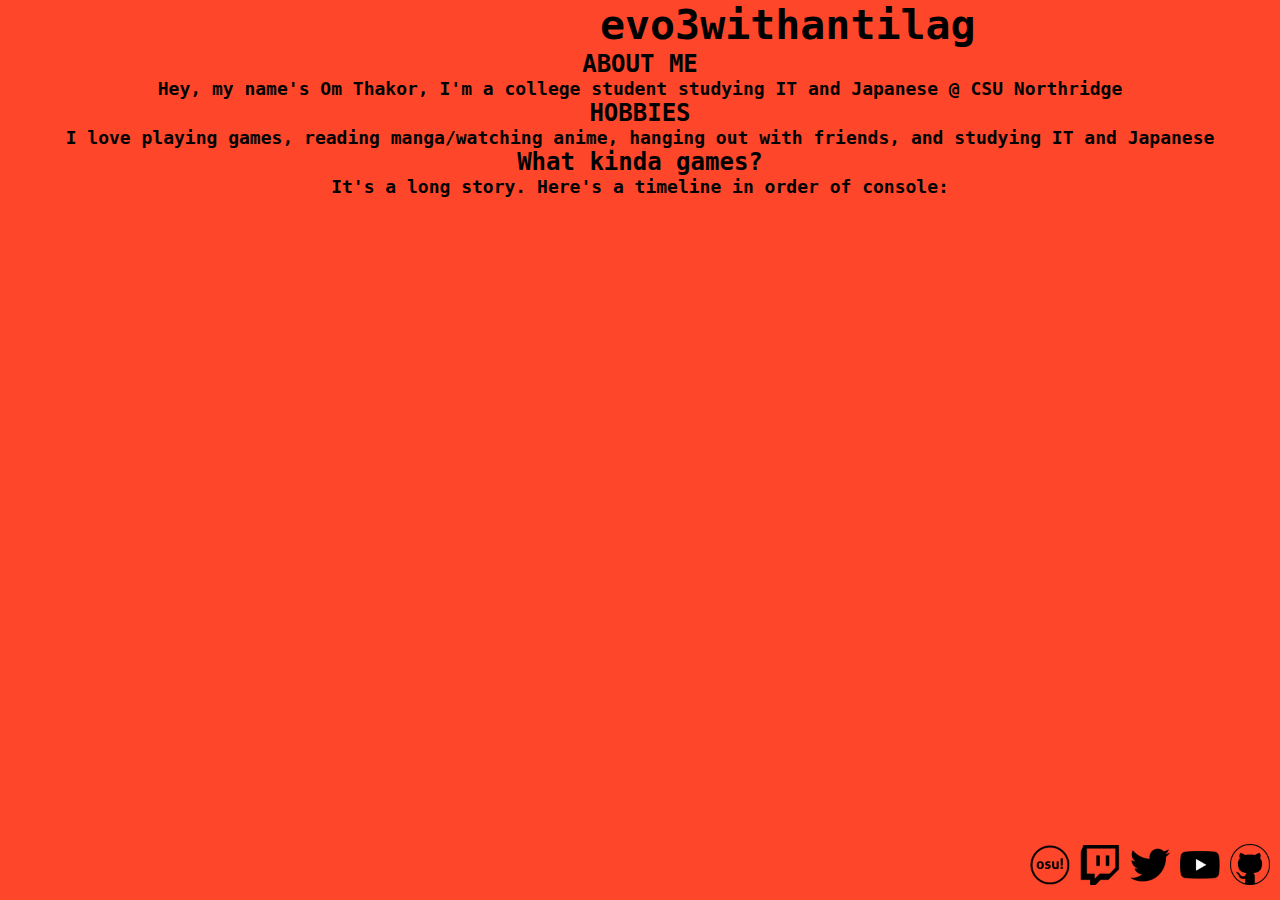
==== index.html @ 6b95ac33 "links open in a new tab" ====
<!DOCTYPE html>
<html lang="en">
<head>
    <meta charset="UTF-8">
    <meta name="viewport" content="width=device-width, initial-scale=1.0">
    <title>evo3withantilag</title>
    <link rel="stylesheet" href="styles.css">
    <link rel="icon" type="image/x-icon" href="/images/reimuicon.ico">
</head>
<body>
    <nav class="navbar">
        <div class="navbar__container">
            <h1>evo3withantilag</h1>
            </div>
        </div>
    </nav>
    <!-- Main Section -->
    <div class="main">
        <div class="main__container">
            <div class="main__content">
                <h1>ABOUT ME</h1>
                <h2>Hey, my name's Om Thakor, I'm a college student studying IT and Japanese @ CSU Northridge</h2>
                <h1>HOBBIES</h1>
                <h2>I love playing games, reading manga/watching anime, hanging out with friends, and studying IT and Japanese</h2>
                <h1>What kinda games?</h1>
                <h2>It's a long story. Here's a timeline in order of console:</h2>
                <!-- Make a picture of a timeline in paint or something -->
            </div>
            <!-- Changed links to where they open in a new tab, rather than just going there in the same tab -->
            <div class="images">
                <a href="https://osu.ppy.sh/users/18682294" target="_blank"><img class="image" src="images/osu.png" alt="osu"></a>
                <a href="https://www.twitch.tv/evo3withantilag" target="_blank"><img class="image" src="images/twitch.png" alt="twitch"></a>
                <a href="https://twitter.com/evo3withantilag" target="_blank"><img class="image" src="images/twitter.png" alt="twitter"></a>
                <a href="https://www.youtube.com/channel/UCMFHZ1uO7Zu1kzhZFfg8R4g" target="_blank"><img class="image" src="images/youtube.png" alt="youtube"></a>
                <a href="https://github.com/omthakor" target="_blank"><img class="image" src="images/github.png" alt="github"></a>
            </div>
        </div>
    </div>
</body>
</html>
---- styles.css ----
* {
    box-sizing: border-box;
    margin: 0;
    padding: 0;
    font-family: 'Roboto', monospace;
    font-weight: 900;
}

body {
    background: #fe472a;
    background: linear-gradient(90deg, #fe472a 0%, #fe472a 48%, #fe472a 100%);
  } 

.images {
    display: flex;
    grid-template-columns: 1fr 1fr 1fr 1fr 1fr;
    column-gap: 50px;
    justify-content: right;
    padding-right: 50px;
}

.image:hover {
    transition: all 0.35s ease;
    opacity: 0.6;
}

.image {
    height: auto;
    width: 40px;
    bottom: 15px;
    position: absolute;
}

.main__content {
    top: 150px;
    font-size: 12px;
    text-align: center;
}

.navbar {
    background: #fe472a;
    background: linear-gradient(90deg, #fe472a 0%, #fe472a 48%, #fe472a 100%);
    height: 50px;
    display: flex;
    justify-content: space-between;
    align-items: center;
    font-size: 1.3rem;
    position: sticky;
    top: 0;
    z-index: 999;
}

.navbar__container {
    display: flex;
    text-align: center;
    height: 50px;
    z-index: 1;
    width: 100%;
    max-width: 500px;
    padding: 0 600px;
}

.navbar__menu {
    display: flex;
    align-items: center;
    list-style: none;
    text-align: center;
}

.main__container {
    color:#000000
}
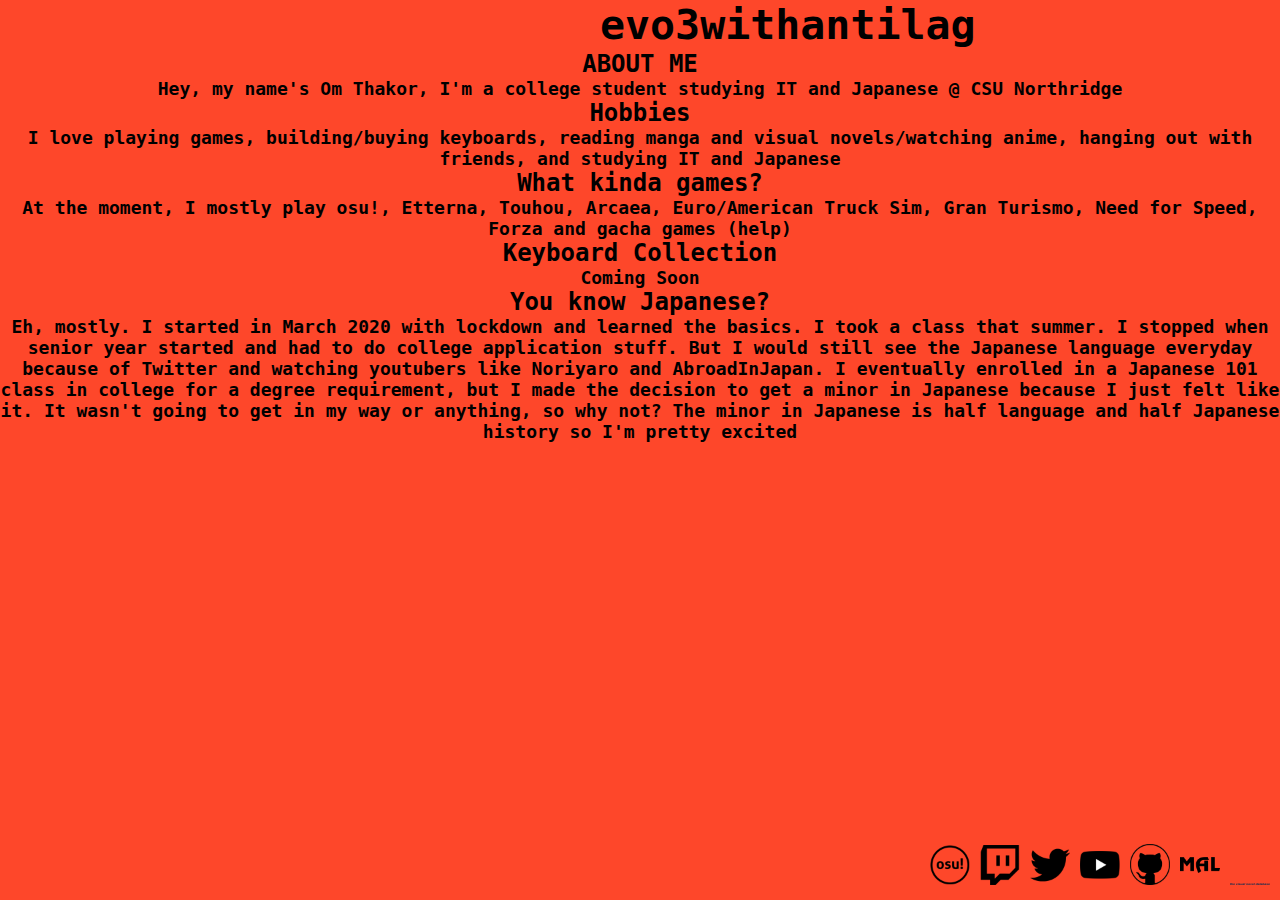
==== commit d0d6427e: "finished about me, changed link color in japn" ====
--- a/index.html
+++ b/index.html
@@ -1,6 +1,23 @@
 <!DOCTYPE html>
 <html lang="en">
 <head>
+<style>
+    a:link {
+  color: black;
+  background-color: transparent;
+  text-decoration: none;
+}
+a:visited {
+  color: black;
+  background-color: transparent;
+  text-decoration: none;
+}
+a:hover {
+  color: black;
+  background-color: transparent;
+  text-decoration: underline;
+}
+</style>
     <meta charset="UTF-8">
     <meta name="viewport" content="width=device-width, initial-scale=1.0">
     <title>evo3withantilag</title>
@@ -19,20 +36,30 @@
         <div class="main__container">
             <div class="main__content">
                 <h1>ABOUT ME</h1>
-                <h2>Hey, my name's Om Thakor, I'm a college student studying IT and Japanese @ CSU Northridge</h2>
-                <h1>HOBBIES</h1>
-                <h2>I love playing games, reading manga/watching anime, hanging out with friends, and studying IT and Japanese</h2>
+                    <h2>Hey, my name's Om Thakor, I'm a college student studying IT and Japanese @ CSU Northridge</h2>
+                <h1>Hobbies</h1>
+                    <h2>I love playing games, building/buying keyboards, reading manga and visual novels/watching anime, hanging out with friends, and studying IT and Japanese</h2>
                 <h1>What kinda games?</h1>
-                <h2>It's a long story. Here's a timeline in order of console:</h2>
-                <!-- Make a picture of a timeline in paint or something -->
+                    <h2>At the moment, I mostly play osu!, Etterna, Touhou, Arcaea, Euro/American Truck Sim, Gran Turismo, Need for Speed, Forza and gacha games (help)</h2>
+                <h1>Keyboard Collection</h1>
+                    <h2>Coming Soon</h2> <!-- Make HTML Page for Keyboard Collection -->
+                <h1>You know Japanese?</h1>
+                    <h2>Eh, mostly. I started in March 2020 with lockdown and learned the basics. I took a 
+                        class that summer. I stopped when senior year started and had to do college application stuff. But I would still see the Japanese language everyday
+                        because of Twitter and watching youtubers like 
+                        <a href="https://www.youtube.com/@noriyaro" target="_blank">Noriyaro</a> and <a href="https://www.youtube.com/@AbroadinJapan" target="_blank">AbroadInJapan</a>.
+                        I eventually enrolled in a Japanese 101 class in college for a degree requirement, but I made the decision to get a minor in Japanese because I just felt like it.
+                        It wasn't going to get in my way or anything, so why not? The minor in Japanese is half language and half Japanese history so I'm pretty excited
+                    </h2>
             </div>
-            <!-- Changed links to where they open in a new tab, rather than just going there in the same tab -->
             <div class="images">
                 <a href="https://osu.ppy.sh/users/18682294" target="_blank"><img class="image" src="images/osu.png" alt="osu"></a>
                 <a href="https://www.twitch.tv/evo3withantilag" target="_blank"><img class="image" src="images/twitch.png" alt="twitch"></a>
                 <a href="https://twitter.com/evo3withantilag" target="_blank"><img class="image" src="images/twitter.png" alt="twitter"></a>
                 <a href="https://www.youtube.com/channel/UCMFHZ1uO7Zu1kzhZFfg8R4g" target="_blank"><img class="image" src="images/youtube.png" alt="youtube"></a>
                 <a href="https://github.com/omthakor" target="_blank"><img class="image" src="images/github.png" alt="github"></a>
+                <a href="https://myanimelist.net/profile/explodingkitkat?q=explodingkitkat&cat=user" target="_blank"><img class="image" src="images/mallogo.png" alt="myanimelist"></a>
+                <a href="https://vndb.org/u249443/" target="_blank"><img class="image" src="images/vndblogo.png" alt="vndb page"></a> <!-- Find better image or make it bigger somehow -->
             </div>
         </div>
     </div>
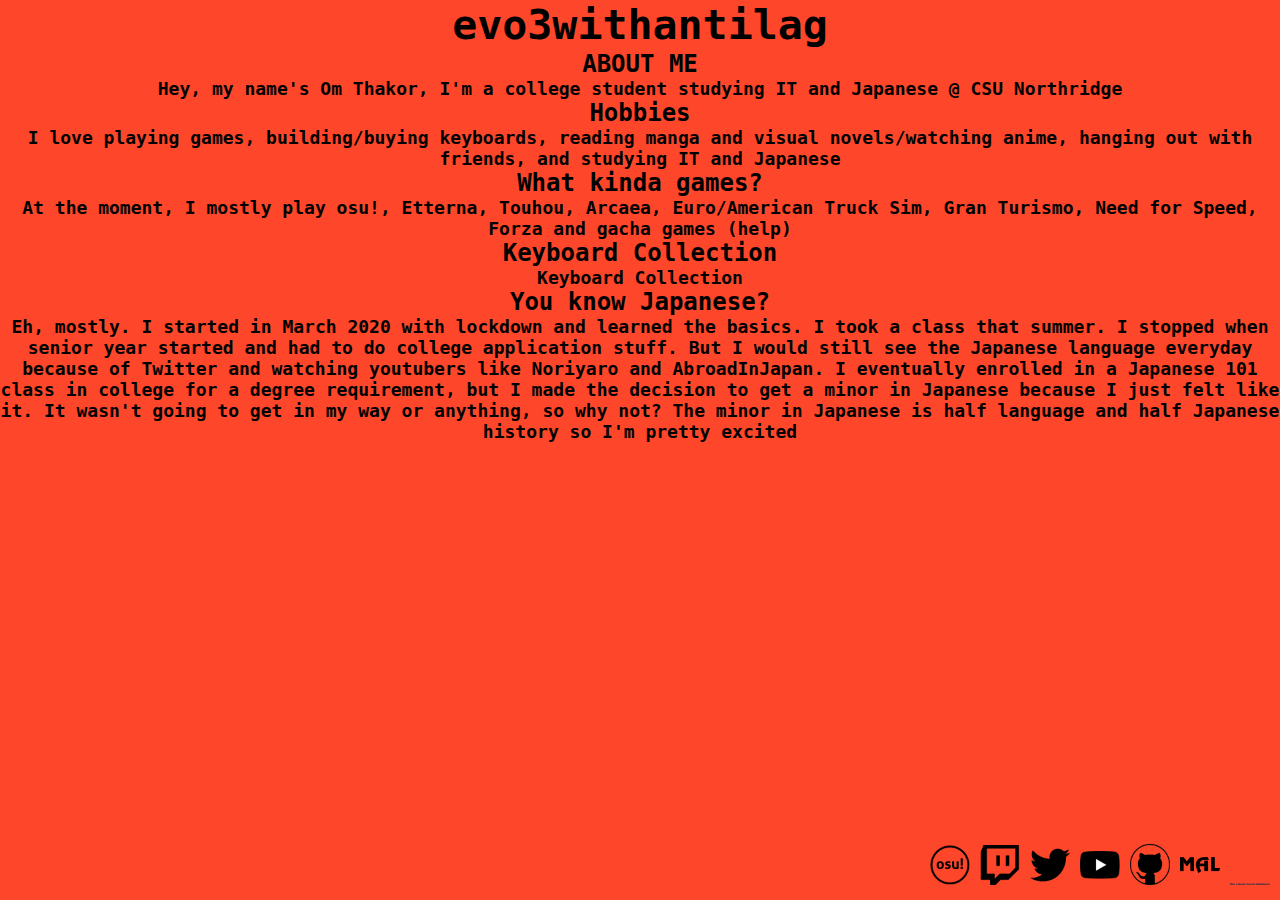
==== commit f098b829: "linked keyboard page, centered title, added social" ====
--- a/index.html
+++ b/index.html
@@ -2,7 +2,7 @@
 <html lang="en">
 <head>
 <style>
-    a:link {
+a:link {
   color: black;
   background-color: transparent;
   text-decoration: none;
@@ -42,7 +42,7 @@
                 <h1>What kinda games?</h1>
                     <h2>At the moment, I mostly play osu!, Etterna, Touhou, Arcaea, Euro/American Truck Sim, Gran Turismo, Need for Speed, Forza and gacha games (help)</h2>
                 <h1>Keyboard Collection</h1>
-                    <h2>Coming Soon</h2> <!-- Make HTML Page for Keyboard Collection -->
+                    <h2><a href="keyboard.html" target="_blank">Keyboard Collection</a></h2>
                 <h1>You know Japanese?</h1>
                     <h2>Eh, mostly. I started in March 2020 with lockdown and learned the basics. I took a 
                         class that summer. I stopped when senior year started and had to do college application stuff. But I would still see the Japanese language everyday
--- a/styles.css
+++ b/styles.css
@@ -41,27 +41,18 @@
     background: #fe472a;
     background: linear-gradient(90deg, #fe472a 0%, #fe472a 48%, #fe472a 100%);
     height: 50px;
-    display: flex;
-    justify-content: space-between;
     align-items: center;
+    text-align: center;
     font-size: 1.3rem;
-    position: sticky;
     top: 0;
-    z-index: 999;
 }
 
 .navbar__container {
-    display: flex;
     text-align: center;
     height: 50px;
-    z-index: 1;
-    width: 100%;
-    max-width: 500px;
-    padding: 0 600px;
 }
 
 .navbar__menu {
-    display: flex;
     align-items: center;
     list-style: none;
     text-align: center;
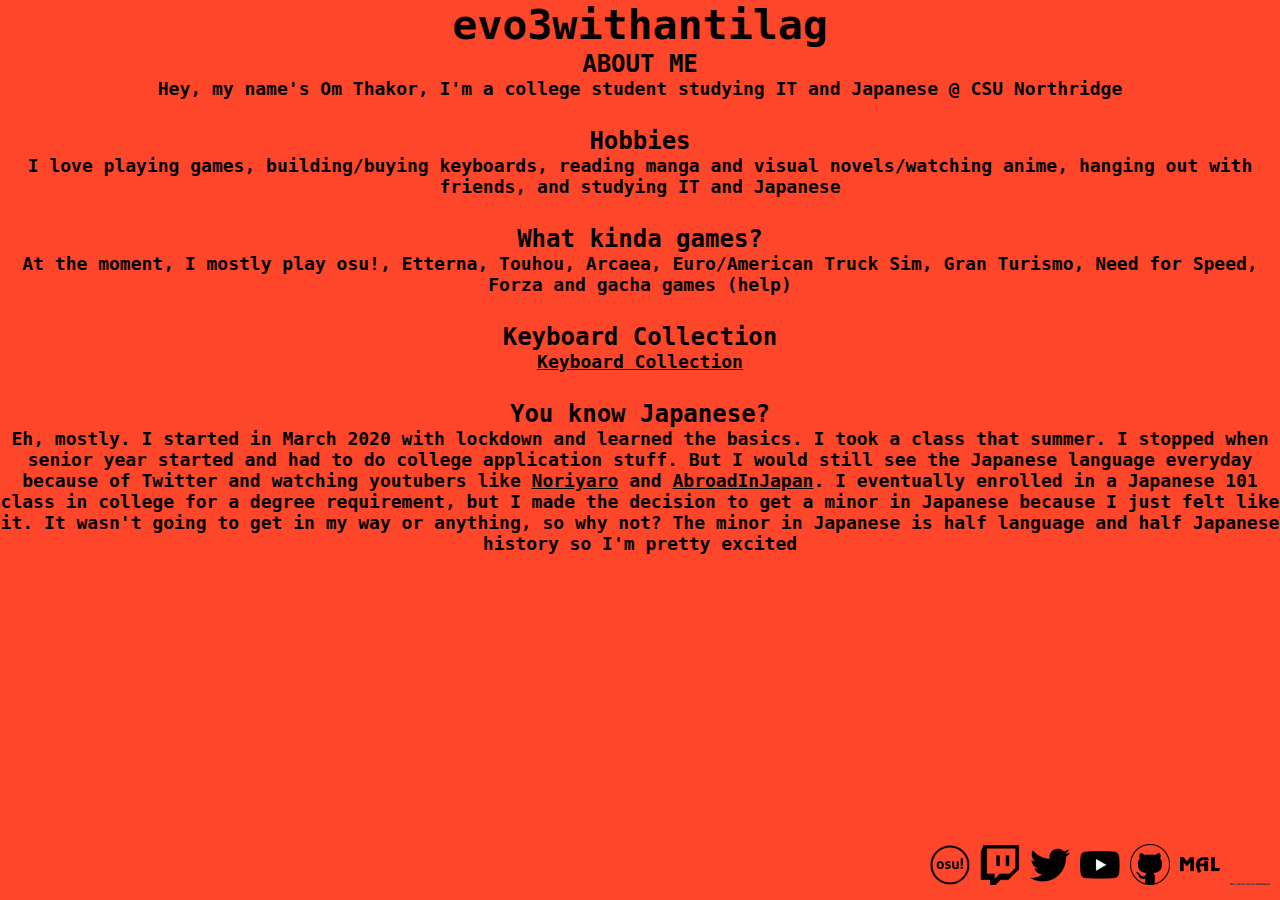
==== commit d267ec86: "underlined links, added breaks for readability" ====
--- a/index.html
+++ b/index.html
@@ -13,7 +13,7 @@
   text-decoration: none;
 }
 a:hover {
-  color: black;
+  color: lightslategray;
   background-color: transparent;
   text-decoration: underline;
 }
@@ -37,20 +37,30 @@
             <div class="main__content">
                 <h1>ABOUT ME</h1>
                     <h2>Hey, my name's Om Thakor, I'm a college student studying IT and Japanese @ CSU Northridge</h2>
+                    <br><br>
+
                 <h1>Hobbies</h1>
                     <h2>I love playing games, building/buying keyboards, reading manga and visual novels/watching anime, hanging out with friends, and studying IT and Japanese</h2>
+                    <br><br>
+
                 <h1>What kinda games?</h1>
                     <h2>At the moment, I mostly play osu!, Etterna, Touhou, Arcaea, Euro/American Truck Sim, Gran Turismo, Need for Speed, Forza and gacha games (help)</h2>
+                    <br><br>
+
                 <h1>Keyboard Collection</h1>
-                    <h2><a href="keyboard.html" target="_blank">Keyboard Collection</a></h2>
+                    <h2><u><a href="keyboard.html" target="_blank">Keyboard Collection</a></u></h2>
+                    <br><br>
+
                 <h1>You know Japanese?</h1>
                     <h2>Eh, mostly. I started in March 2020 with lockdown and learned the basics. I took a 
                         class that summer. I stopped when senior year started and had to do college application stuff. But I would still see the Japanese language everyday
                         because of Twitter and watching youtubers like 
-                        <a href="https://www.youtube.com/@noriyaro" target="_blank">Noriyaro</a> and <a href="https://www.youtube.com/@AbroadinJapan" target="_blank">AbroadInJapan</a>.
+                        <u><a href="https://www.youtube.com/@noriyaro" target="_blank">Noriyaro</a></u> and <u><a href="https://www.youtube.com/@AbroadinJapan" target="_blank">AbroadInJapan</a></u>.
                         I eventually enrolled in a Japanese 101 class in college for a degree requirement, but I made the decision to get a minor in Japanese because I just felt like it.
                         It wasn't going to get in my way or anything, so why not? The minor in Japanese is half language and half Japanese history so I'm pretty excited
                     </h2>
+                    <br><br>
+                    
             </div>
             <div class="images">
                 <a href="https://osu.ppy.sh/users/18682294" target="_blank"><img class="image" src="images/osu.png" alt="osu"></a>
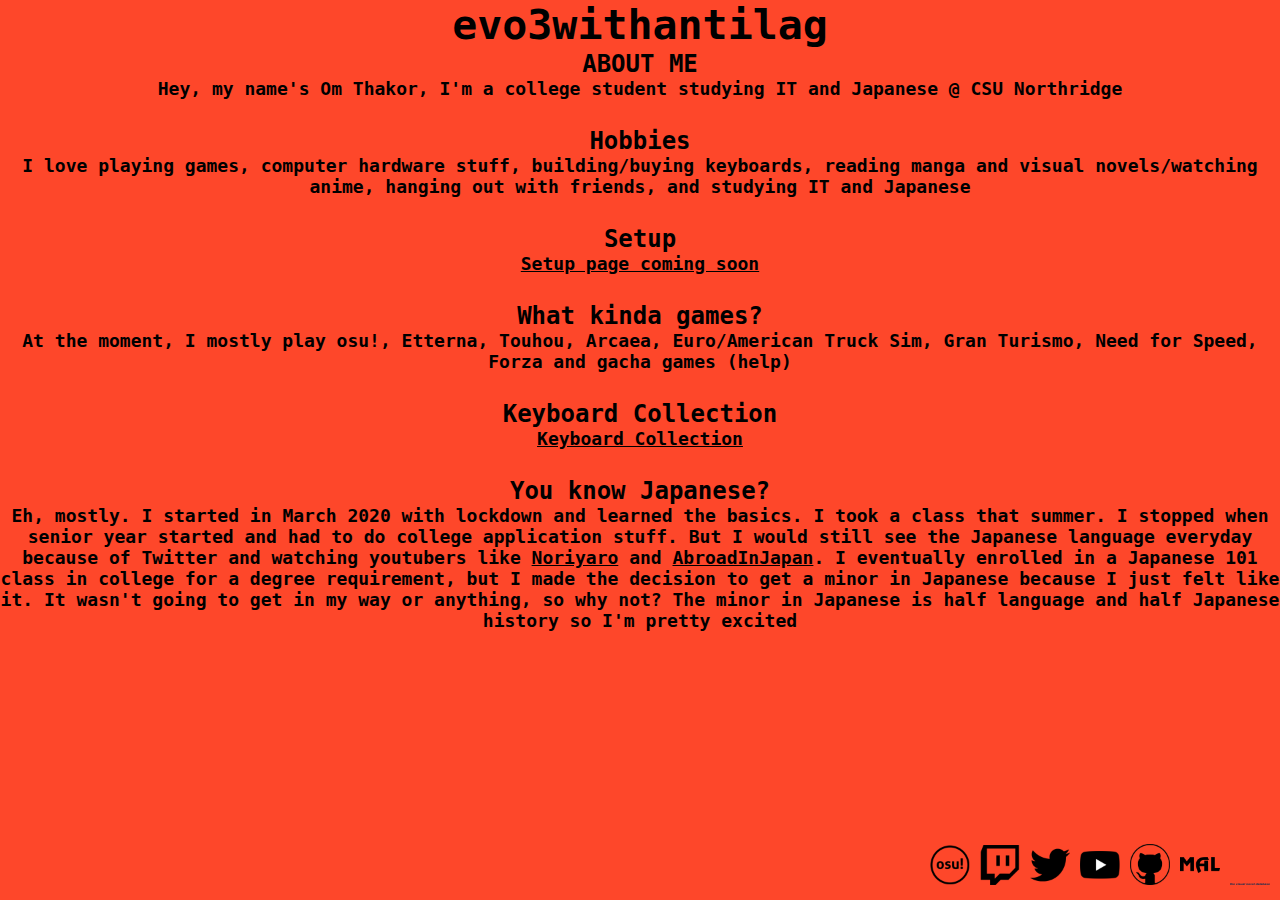
==== commit 562ad97f: "setup.html in progress" ====
--- a/index.html
+++ b/index.html
@@ -40,7 +40,11 @@
                     <br><br>
 
                 <h1>Hobbies</h1>
-                    <h2>I love playing games, building/buying keyboards, reading manga and visual novels/watching anime, hanging out with friends, and studying IT and Japanese</h2>
+                    <h2>I love playing games, computer hardware stuff, building/buying keyboards, reading manga and visual novels/watching anime, hanging out with friends, and studying IT and Japanese</h2>
+                    <br><br>
+                
+                <h1>Setup</h1>
+                    <h2><u><a href ="setup.html" target="_blank">Setup page coming soon</a></u></h2>
                     <br><br>
 
                 <h1>What kinda games?</h1>
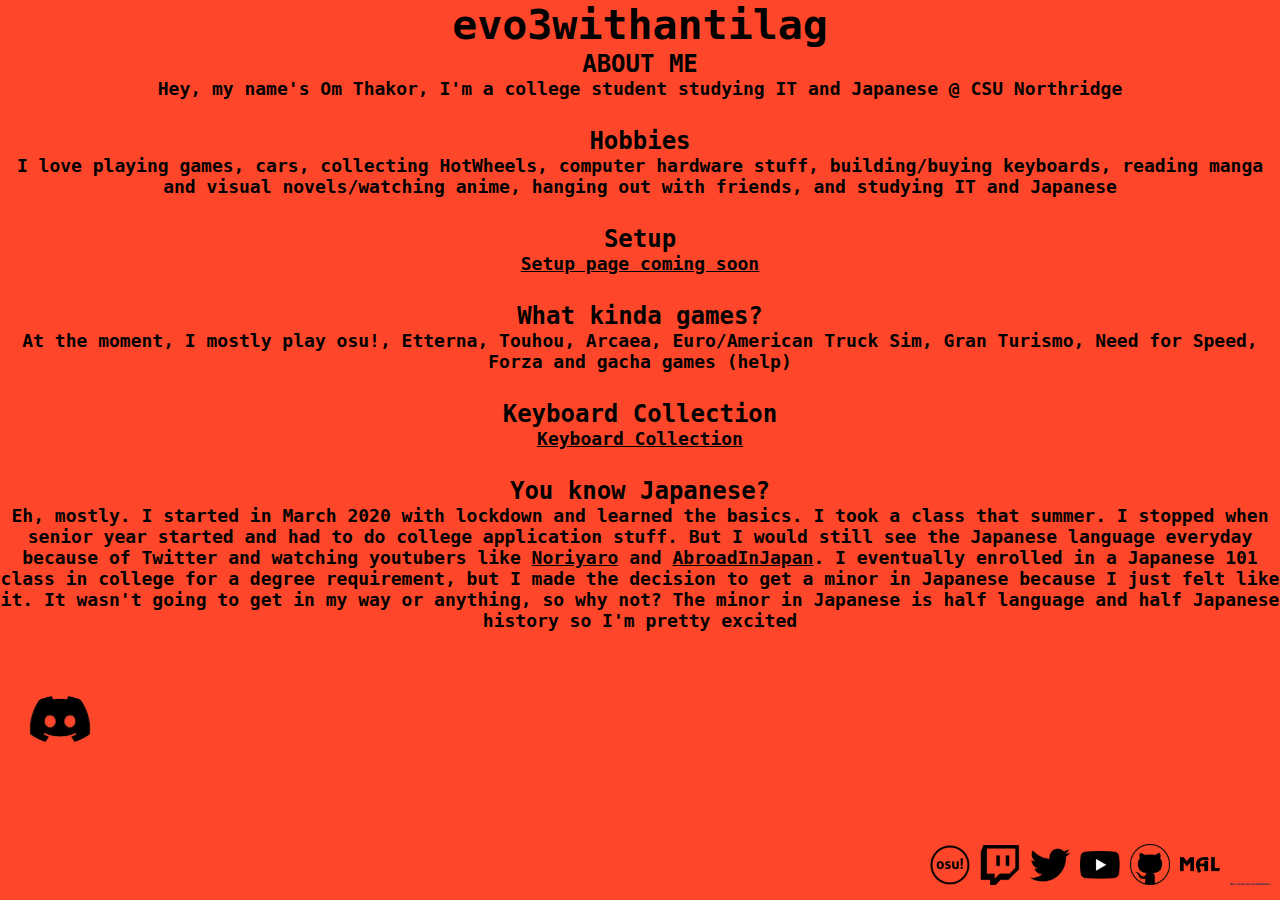
==== commit 4236f682: "non functioning discord, setup.html done" ====
--- a/index.html
+++ b/index.html
@@ -40,7 +40,7 @@
                     <br><br>
 
                 <h1>Hobbies</h1>
-                    <h2>I love playing games, computer hardware stuff, building/buying keyboards, reading manga and visual novels/watching anime, hanging out with friends, and studying IT and Japanese</h2>
+                    <h2>I love playing games, cars, collecting HotWheels, computer hardware stuff, building/buying keyboards, reading manga and visual novels/watching anime, hanging out with friends, and studying IT and Japanese</h2>
                     <br><br>
                 
                 <h1>Setup</h1>
@@ -75,6 +75,11 @@
                 <a href="https://myanimelist.net/profile/explodingkitkat?q=explodingkitkat&cat=user" target="_blank"><img class="image" src="images/mallogo.png" alt="myanimelist"></a>
                 <a href="https://vndb.org/u249443/" target="_blank"><img class="image" src="images/vndblogo.png" alt="vndb page"></a> <!-- Find better image or make it bigger somehow -->
             </div>
+            <div class="button">
+                <button type="submit">
+                    <img src="images/discord.png" width="120" height="120" alt="buttonpng" />
+                  </button>
+            </div>
         </div>
     </div>
 </body>
--- a/styles.css
+++ b/styles.css
@@ -17,6 +17,15 @@
     column-gap: 50px;
     justify-content: right;
     padding-right: 50px;
+}
+
+button {
+    background-color: transparent;
+    background-repeat: no-repeat;
+    border: none;
+    cursor: pointer;
+    overflow: hidden;
+    outline: none;
 }
 
 .image:hover {
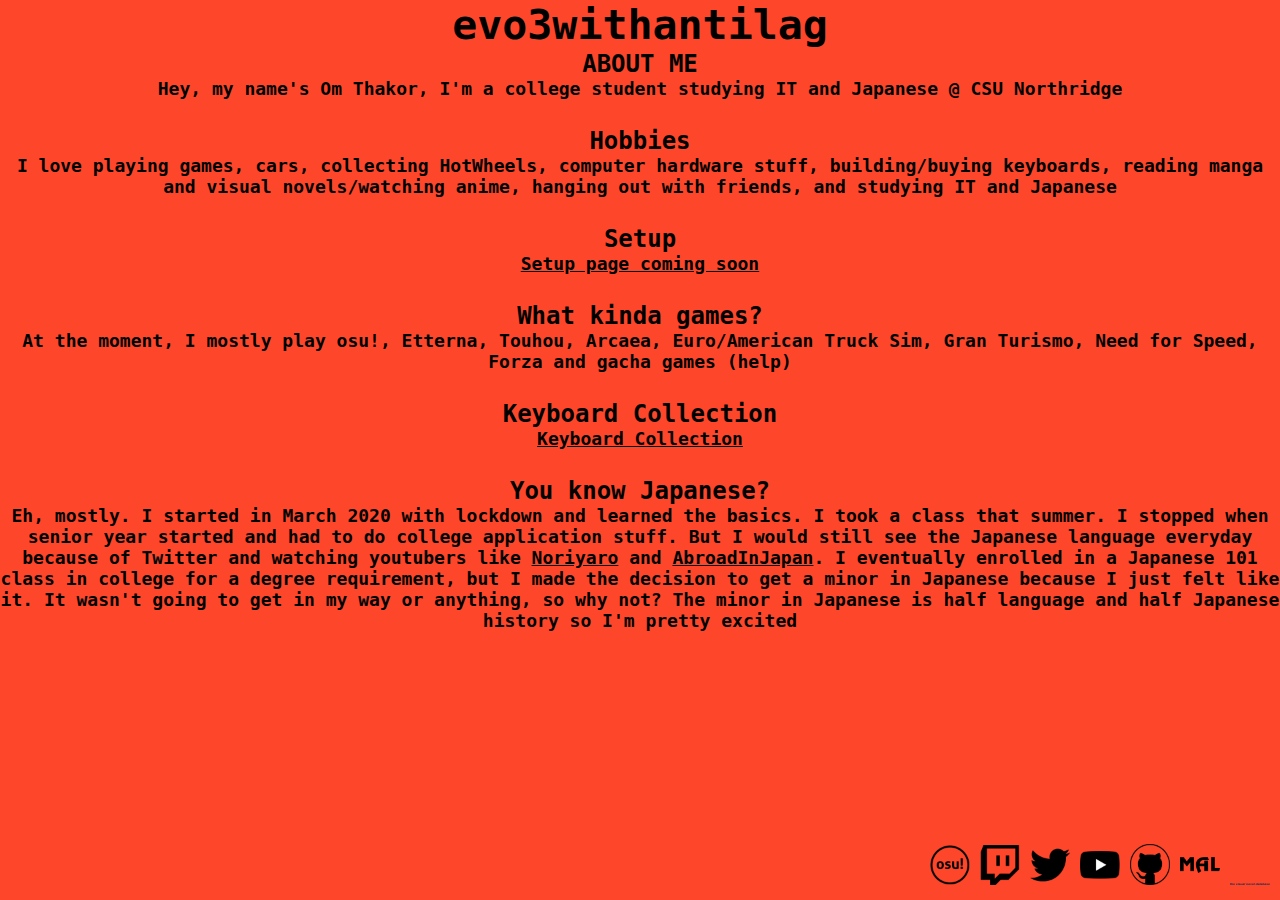
==== commit bdabc6f2: "scrapped discord button idea" ====
--- a/index.html
+++ b/index.html
@@ -75,11 +75,6 @@
                 <a href="https://myanimelist.net/profile/explodingkitkat?q=explodingkitkat&cat=user" target="_blank"><img class="image" src="images/mallogo.png" alt="myanimelist"></a>
                 <a href="https://vndb.org/u249443/" target="_blank"><img class="image" src="images/vndblogo.png" alt="vndb page"></a> <!-- Find better image or make it bigger somehow -->
             </div>
-            <div class="button">
-                <button type="submit">
-                    <img src="images/discord.png" width="120" height="120" alt="buttonpng" />
-                  </button>
-            </div>
         </div>
     </div>
 </body>
--- a/styles.css
+++ b/styles.css
@@ -9,7 +9,7 @@
 body {
     background: #fe472a;
     background: linear-gradient(90deg, #fe472a 0%, #fe472a 48%, #fe472a 100%);
-  } 
+} 
 
 .images {
     display: flex;
@@ -17,15 +17,6 @@
     column-gap: 50px;
     justify-content: right;
     padding-right: 50px;
-}
-
-button {
-    background-color: transparent;
-    background-repeat: no-repeat;
-    border: none;
-    cursor: pointer;
-    overflow: hidden;
-    outline: none;
 }
 
 .image:hover {
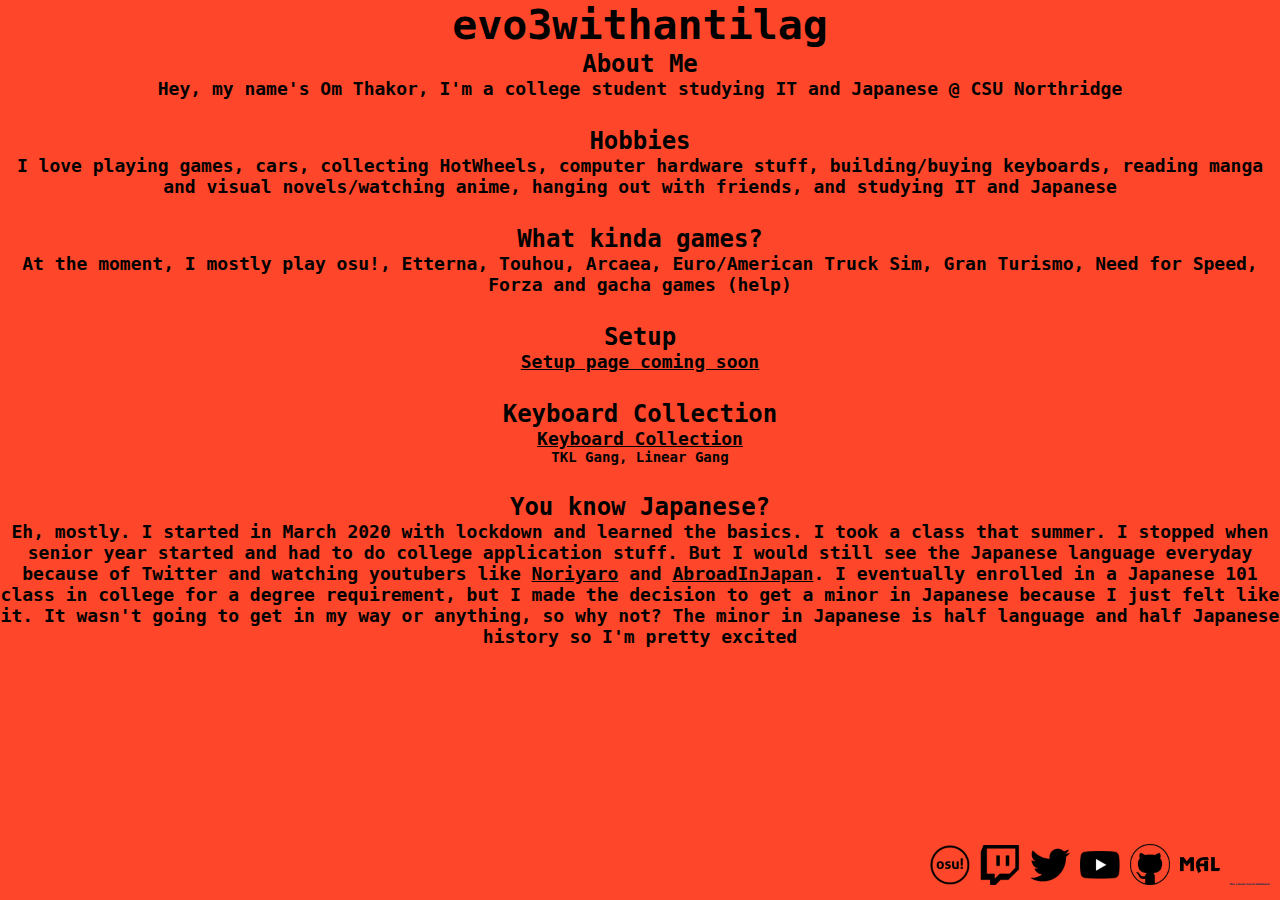
==== commit e74555dd: "moved around some stuff" ====
--- a/index.html
+++ b/index.html
@@ -35,24 +35,25 @@
     <div class="main">
         <div class="main__container">
             <div class="main__content">
-                <h1>ABOUT ME</h1>
+                <h1>About Me</h1>
                     <h2>Hey, my name's Om Thakor, I'm a college student studying IT and Japanese @ CSU Northridge</h2>
                     <br><br>
 
                 <h1>Hobbies</h1>
                     <h2>I love playing games, cars, collecting HotWheels, computer hardware stuff, building/buying keyboards, reading manga and visual novels/watching anime, hanging out with friends, and studying IT and Japanese</h2>
                     <br><br>
-                
+
+                <h1>What kinda games?</h1>
+                    <h2>At the moment, I mostly play osu!, Etterna, Touhou, Arcaea, Euro/American Truck Sim, Gran Turismo, Need for Speed, Forza and gacha games (help)</h2>
+                    <br><br>
+                    
                 <h1>Setup</h1>
                     <h2><u><a href ="setup.html" target="_blank">Setup page coming soon</a></u></h2>
                     <br><br>
 
-                <h1>What kinda games?</h1>
-                    <h2>At the moment, I mostly play osu!, Etterna, Touhou, Arcaea, Euro/American Truck Sim, Gran Turismo, Need for Speed, Forza and gacha games (help)</h2>
-                    <br><br>
-
                 <h1>Keyboard Collection</h1>
                     <h2><u><a href="keyboard.html" target="_blank">Keyboard Collection</a></u></h2>
+                    <h3>TKL Gang, Linear Gang</h3>
                     <br><br>
 
                 <h1>You know Japanese?</h1>
